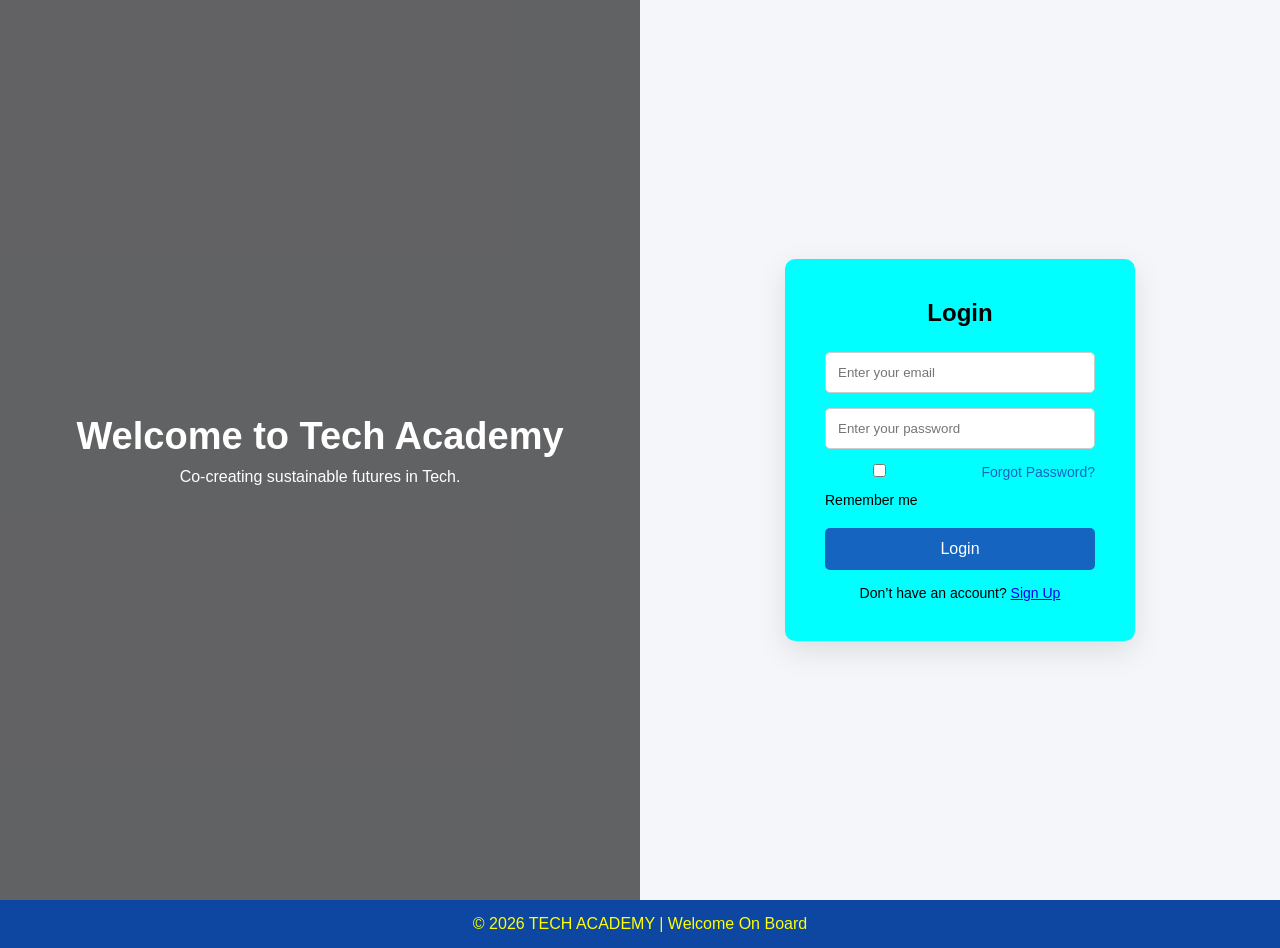
==== index.html @ 96fe9983 "Add files via upload" ====
<!DOCTYPE html>
<html>
<head>
    <title>TECH ACADEMY- Login</title>
    <link rel="stylesheet" href="style.css">
</head>
<body class="login-body">

    <div class="login-container">

        <div class="login-left">
            <div class="overlay">
                <h1>Welcome to Tech Academy</h1>
                <p>Co-creating sustainable futures in Tech.</p>
            </div>
        </div>

        <div class="login-right">
            <div class="login-box">
                <h2>Login</h2>

                <form action="home.html">
                    <input type="email" placeholder="Enter your email" required>
                    <input type="password" placeholder="Enter your password" required>

                    <div class="login-options">
                        <label>
                            <input type="checkbox"> Remember me
                        </label>
                        <a href="#">Forgot Password?</a>
                    </div>

                    <button type="submit">Login</button>
                </form>

                <p class="signup-text">
                    Don’t have an account? 
                    <a href="#">Sign Up</a>
                </p>
            </div>
        </div>

    </div>
<footer>
    <p>© 2026 TECH ACADEMY | Welcome On Board</p>
</footer>

</body>
</html>
---- style.css ----
* {
    margin: 0;
    padding: 0;
    box-sizing: border-box;
    font-family: Arial, Helvetica, sans-serif;
}

/* LOGIN PAGE/index page */

.login-body {
    height: 100vh;
}

.login-container {
    display: flex;
    height: 100vh;
}

/* LEFT SIDE */
.login-left {
    flex: 1;
    background: url('https://images.unsplash.com/photo-1523240795612-9a054b0db644')
                center/cover no-repeat;
    position: relative;
    color: white;
}

.overlay {
    position: absolute;
    inset: 0;
    background: rgba(0,0,0,0.6);
    display: flex;
    flex-direction: column;
    justify-content: center;
    align-items: center;
    text-align: center;
    padding: 20px;
}

.overlay h1 {
    font-size: 38px;
    margin-bottom: 10px;
}

/* RIGHT SIDE */
.login-right {
    flex: 1;
    background: #f4f6f9;
    display: flex;
    justify-content: center;
    align-items: center;
}

.login-box {
    background: cyan;
    padding: 40px;
    width: 350px;
    border-radius: 10px;
    box-shadow: 0 10px 30px rgba(0,0,0,0.1);
}

.login-box h2 {
    text-align: center;
    margin-bottom: 25px;
}

.login-box input {
    width: 100%;
    padding: 12px;
    margin-bottom: 15px;
    border-radius: 5px;
    border: 1px solid #ccc;
}

.login-options {
    display: flex;
    justify-content: space-between;
    font-size: 14px;
    margin-bottom: 20px;
}

.login-options a {
    text-decoration: none;
    color: #1565c0;
}

button {
    width: 100%;
    padding: 12px;
    background: #1565c0;
    border: none;
    color: white;
    border-radius: 5px;
    font-size: 16px;
    cursor: pointer;
}

button:hover {
    background: magenta;
}

.signup-text {
    text-align: center;
    margin-top: 15px;
    font-size: 14px;
}

/* NAVIGATION */

header {
    background: #0d47a1;
    padding: 15px 40px;
    display: flex;
    justify-content: space-between;
    align-items: center;
    color: white;
}

header h2 {
    font-size: 22px;
}

nav ul {
    list-style: none;
    display: flex;
}

nav ul li {
    margin-left: 25px;
}

nav ul li a {
    color: white;
    text-decoration: none;
}

nav ul li a:hover {
    text-decoration: underline;
}

/* MAIN SECTION */

.main-section {
    padding: 60px;
    text-align: center;
    min-height: 80vh;
    background: #f4f6f9;
}

/* FOOTER  */

footer {
    background: #0d47a1;
    color:yellow;
    text-align: center;
    padding: 15px;
}

/* Dashboard page*/

*{
    margin:0;
    padding:0;
    box-sizing:border-box;
    font-family:Arial, Helvetica, sans-serif;
}

body{
    background:#f4f6f9;
}


/* DASHBOARD LAYOUT*/

.dashboard-container{
    display:flex;
    min-height:100vh;
}


/*SIDEBAR */

.sidebar{
    width:230px;
    background:magenta;
    color:white;
    padding:25px;
}

.sidebar h2{
    margin-bottom:30px;
}

.sidebar ul{
    list-style:none;
}

.sidebar ul li{
    margin:18px 0;
}

.sidebar ul li a{
    text-decoration:none;
    color:white;
    font-size:16px;
    display:block;
    padding:8px;
    border-radius:6px;
}

.sidebar ul li a:hover{
    background:rgba(255,255,255,0.2);
}


/*MAIN CONTENT */

.main-content{
    flex:1;
    padding:30px;
}


/* TOP BAR  */

.topbar{
    display:flex;
    justify-content:space-between;
    align-items:center;
    margin-bottom:30px;
}

.profile span{
    margin-right:15px;
    font-weight:bold;
}

.level{
    background:#1565c0;
    color:white;
    padding:5px 10px;
    border-radius:15px;
    font-size:12px;
}

.dark-toggle{
    padding:6px 10px;
    border:none;
    cursor:pointer;
    border-radius:5px;
}


/*STATS SECTION */

.stats{
    display:grid;
    grid-template-columns:repeat(auto-fit, minmax(180px,1fr));
    gap:20px;
    margin:25px 0;
}

.stat-box{
    background:white;
    padding:20px;
    border-radius:10px;
    box-shadow:0 5px 15px rgba(0,0,0,0.1);
    text-align:center;
}

.stat-box h3{
    font-size:28px;
    color:#1565c0;
}

.stat-box p{
    margin-top:5px;
    font-size:14px;
}


/* PROGRESS SECTION */

.progress-item{
    margin:20px 0;
}

.progress-item p{
    margin-bottom:6px;
}

.progress-bar{
    width:100%;
    height:12px;
    background:#ddd;
    border-radius:10px;
}

.progress-fill{
    height:12px;
    background:#1565c0;
    border-radius:10px;
}


/* UPCOMING LESSONS  */

.upcoming{
    margin-top:15px;
    list-style:none;
}

.upcoming li{
    background:white;
    padding:12px;
    margin-bottom:10px;
    border-radius:6px;
    box-shadow:0 3px 8px rgba(0,0,0,0.08);
}


/* RESPONSIVE DESIGN */

@media(max-width:768px){

    .dashboard-container{
        flex-direction:column;
    }

    .sidebar{
        width:100%;
        text-align:center;
    }

    .sidebar ul li{
        display:inline-block;
        margin:10px;
    }

}

/*courses page*/
body{
    margin:0;
    font-family: Arial;
    background:#f4f6f9;
}

.dashboard-container{
    display:flex;
}

/* SIDEBAR */

.sidebar{
    width:230px;
    height:100vh;
    background:magenta;
    color:white;
    padding:20px;
}

.sidebar h2{
    text-align:center;
}

.sidebar ul{
    list-style:none;
    padding:0;
}

.sidebar ul li{
    margin:20px 0;
}

.sidebar ul li a{
    color:white;
    text-decoration:none;
    font-size:16px;
}

.sidebar ul li a:hover{
    color:#38bdf8;
}

/* MAIN CONTENT */

.main-content{
    flex:1;
    padding:40px;
}

.course-container{
    display:grid;
    grid-template-columns:repeat(auto-fit,minmax(200px,1fr));
    gap:20px;
}

.course-card{
    background:white;
    padding:20px;
    border-radius:10px;
    box-shadow:0 0 10px rgba(0,0,0,0.1);
    text-align:center;
}

.course-card button{
    padding:10px 15px;
    border:none;
    background:#2563eb;
    color:white;
    border-radius:5px;
    cursor:pointer;
}

.course-card button:hover{
    background:#1e40af;
}

/*timetable page*/
.timetable-container {
    background: white;
    padding: 30px;
    border-radius: 10px;
    box-shadow: 0 5px 15px rgba(0,0,0,0.1);
    max-width: 800px;
    margin: 0 auto;
}

.timetable-container h1 {
    text-align: center;
    margin-bottom: 25px;
    color: #1f2937; 
}

.timetable-table {
    width: 100%;
    border-collapse: collapse;
    font-size: 16px;
}

.timetable-table th,
.timetable-table td {
    padding: 12px 15px;
    border: 1px solid #ddd;
    text-align: center;
}

.timetable-table th {
    background: #1e40af;
    color: white;
    font-weight: bold;
}

.timetable-table tr:nth-child(even) {
    background: #f4f4f4;
}

.timetable-table tr:hover {
    background: #ffe6ff; 
}

/* Responsive */
@media(max-width:768px){
    .timetable-container {
        padding: 20px;
    }
    .timetable-table th,
    .timetable-table td {
        font-size: 14px;
        padding: 8px;
    }
}
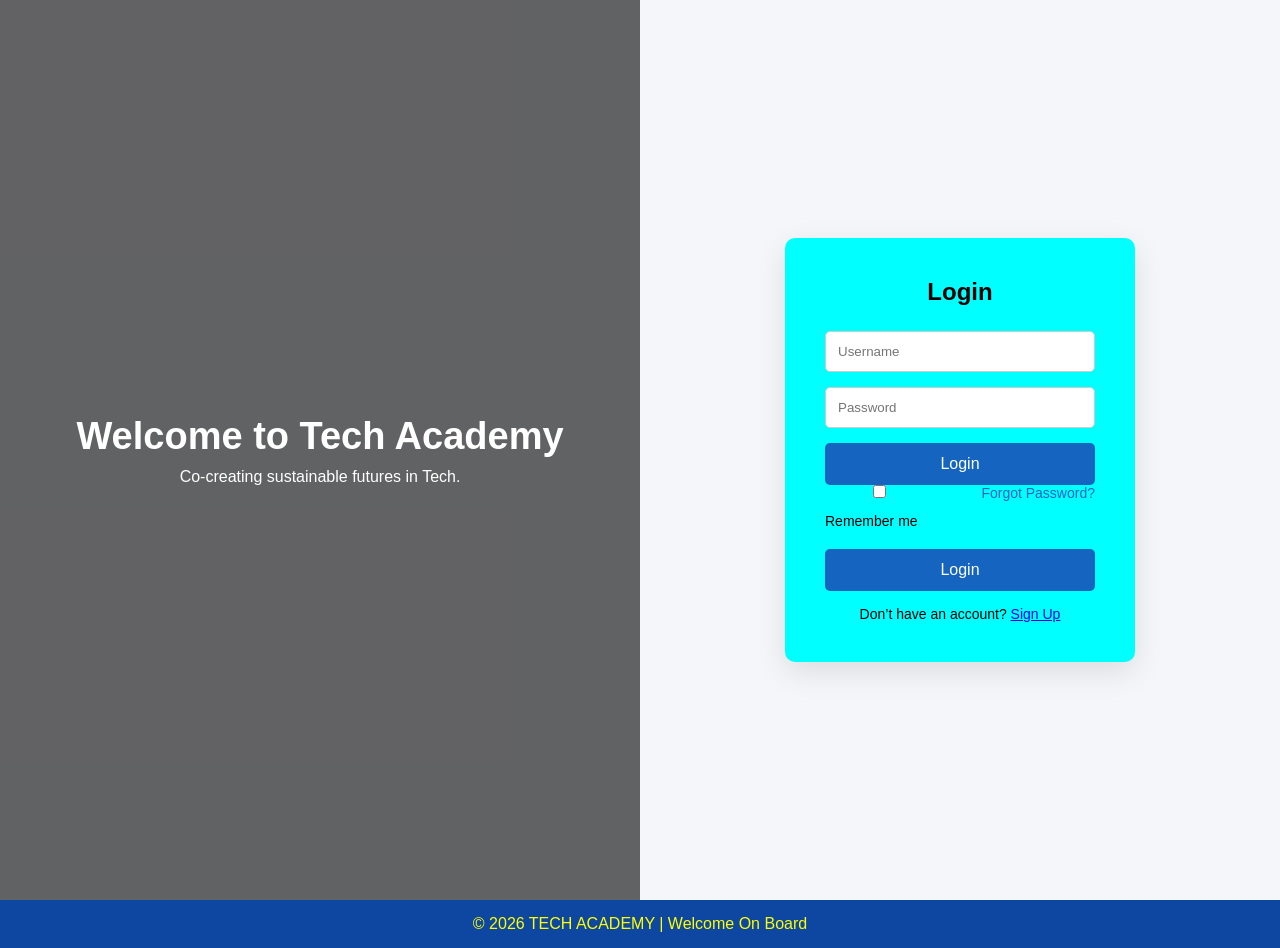
==== commit a70c062b: "Update index.html" ====
--- a/index.html
+++ b/index.html
@@ -3,6 +3,7 @@
 <head>
     <title>TECH ACADEMY- Login</title>
     <link rel="stylesheet" href="style.css">
+    <link rel="stylesheet" href="dashboard.html">
 </head>
 <body class="login-body">
 
@@ -19,9 +20,11 @@
             <div class="login-box">
                 <h2>Login</h2>
 
-                <form action="home.html">
-                    <input type="email" placeholder="Enter your email" required>
-                    <input type="password" placeholder="Enter your password" required>
+               <form action="dashboard.html" method="POST">
+                    <input type="text" placeholder="Username" required>
+                    <input type="password" placeholder="Password" required>
+                     <button type="submit">Login</button>
+
 
                     <div class="login-options">
                         <label>
@@ -46,4 +49,4 @@
 </footer>
 
 </body>
-</html>+</html>
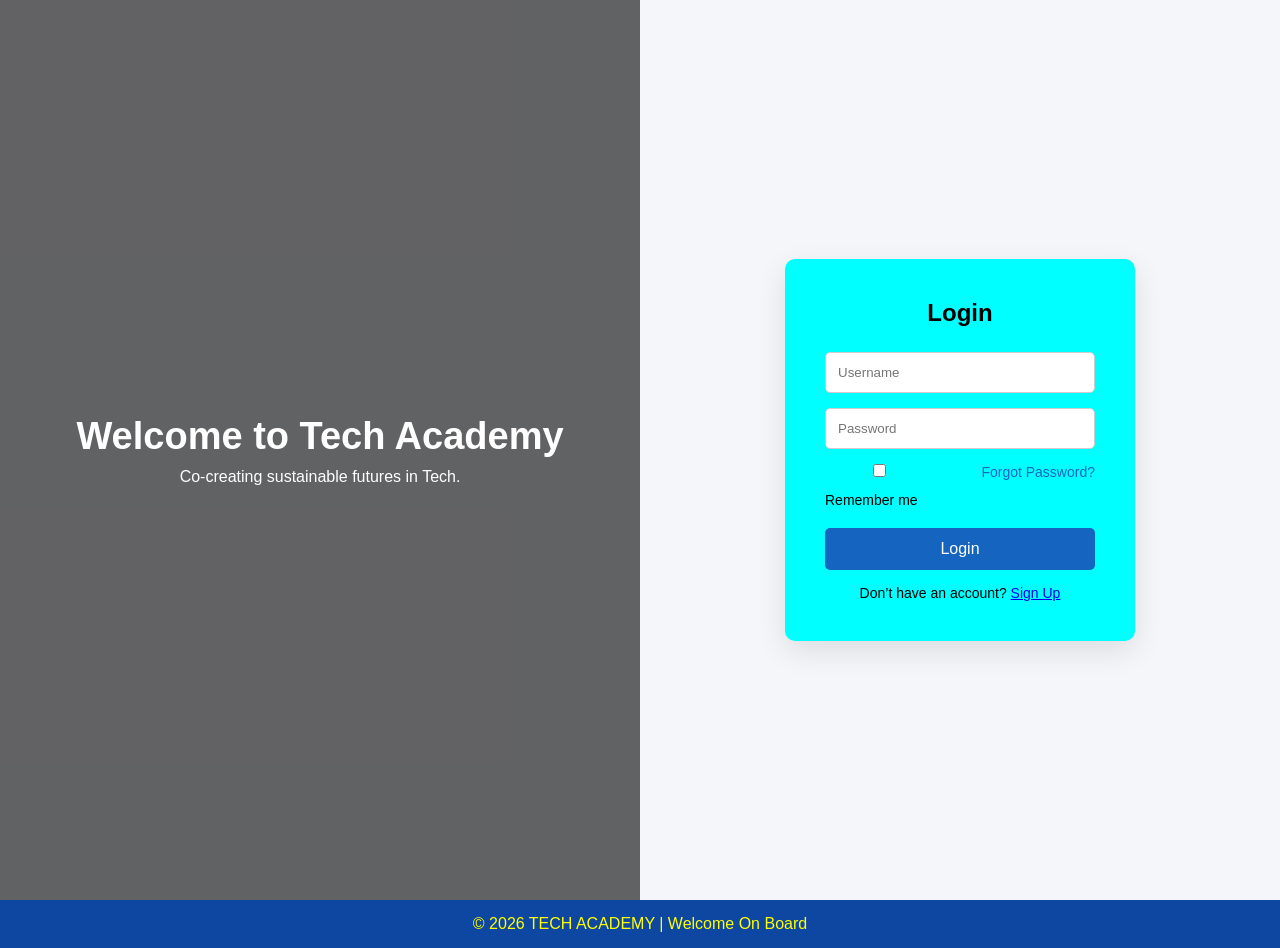
==== commit e8139a4e: "Update index.html" ====
--- a/index.html
+++ b/index.html
@@ -23,10 +23,8 @@
                <form action="dashboard.html" method="POST">
                     <input type="text" placeholder="Username" required>
                     <input type="password" placeholder="Password" required>
-                     <button type="submit">Login</button>
-
-
-                    <div class="login-options">
+                        
+                   <div class="login-options">
                         <label>
                             <input type="checkbox"> Remember me
                         </label>
